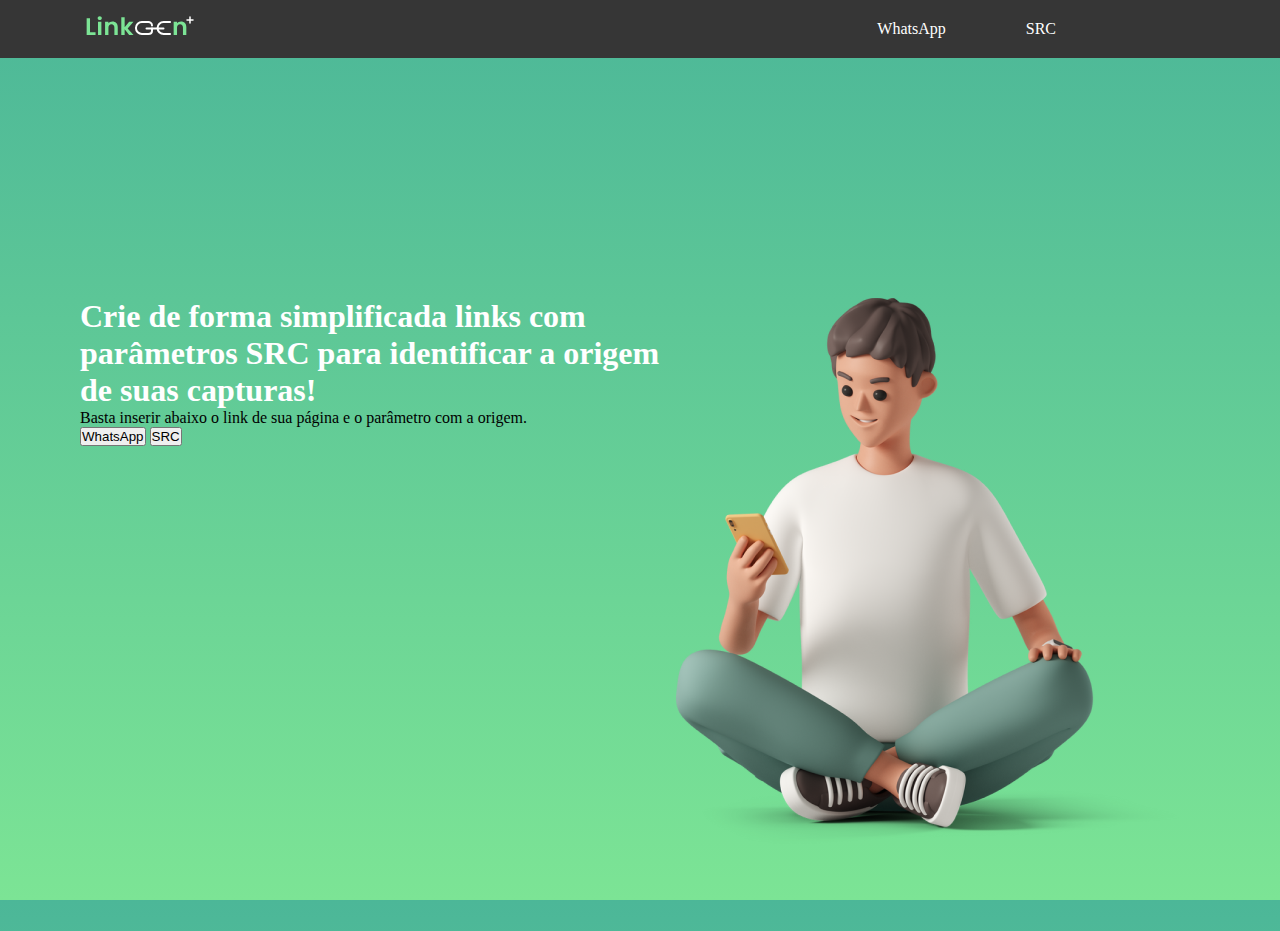
==== index.html @ 42578272 "start projet" ====
<!DOCTYPE html>
<html lang="en">
<head>
    <meta charset="UTF-8">
    <meta http-equiv="X-UA-Compatible" content="IE=edge">
    <meta name="viewport" content="width=device-width, initial-scale=1.0">
    <link rel="stylesheet" href="/style/styles.css">
    <link rel="preconnect" href="https://fonts.gstatic.com" crossorigin>
    <link href="https://fonts.googleapis.com/css2?family=Poppins:wght@100;500;700;900&display=swap" rel="stylesheet"> 
    <title>LinkGen</title>
</head>
<body>
    <header>
        <nav class="navMenu">
            <img src="/img/logo.svg" alt="logo linkgen">
            <ul class="navItems">
            <li><a href="#">WhatsApp</a></li>
            <li><a href="/app-src.html">SRC</a></li>
            </ul>
        </nav>
    </header>
    <section class="mainSection">
        <div class="mainContainer">
            <h1>Crie de forma simplificada links com parâmetros SRC para identificar a origem de suas capturas!</h1>
            <p> Basta inserir abaixo o link de sua página e o parâmetro com a origem.</p>
            <div class="cta">
                <button>WhatsApp</button>
                <button>SRC</button>
            </div>
        </div>
       <img class="personaPic" src="/img/casual-life-3d-14 1.png" alt="">
    </section>


</body>
</html>
---- style/styles.css ----
*{
    box-sizing: border-box;
    padding: 0;
    margin: 0;
}

body{
    background: linear-gradient(180deg, #4CB798 0%, #7CE495 100%);
    height: 100vh;
    font-family: font-family: 'Poppins', sans-serif;
}

.navMenu{
    display: flex;
    justify-content: space-between;
    align-items: center;
    background-color:#363636;
    width: 100%;
    margin: 0;
}

.navMenu a{
    color: #fff;
    text-decoration: none;
}


.navMenu img{
    margin-left: 4rem;
}

.navItems{
    list-style:none;
    display: flex;
    margin-right: 10rem;
}

.navItems li{
   margin: 0rem 4rem 0rem 1rem;
}

.mainContainer h1{
    font-size: 32px;
    font-weight: bold;
    color: #fff;

}

.mainSection{
    display: flex;
    padding: 5rem;
    margin-top: 10rem;
}

.personaPic{
    width: 700px;
    height: auto;
}
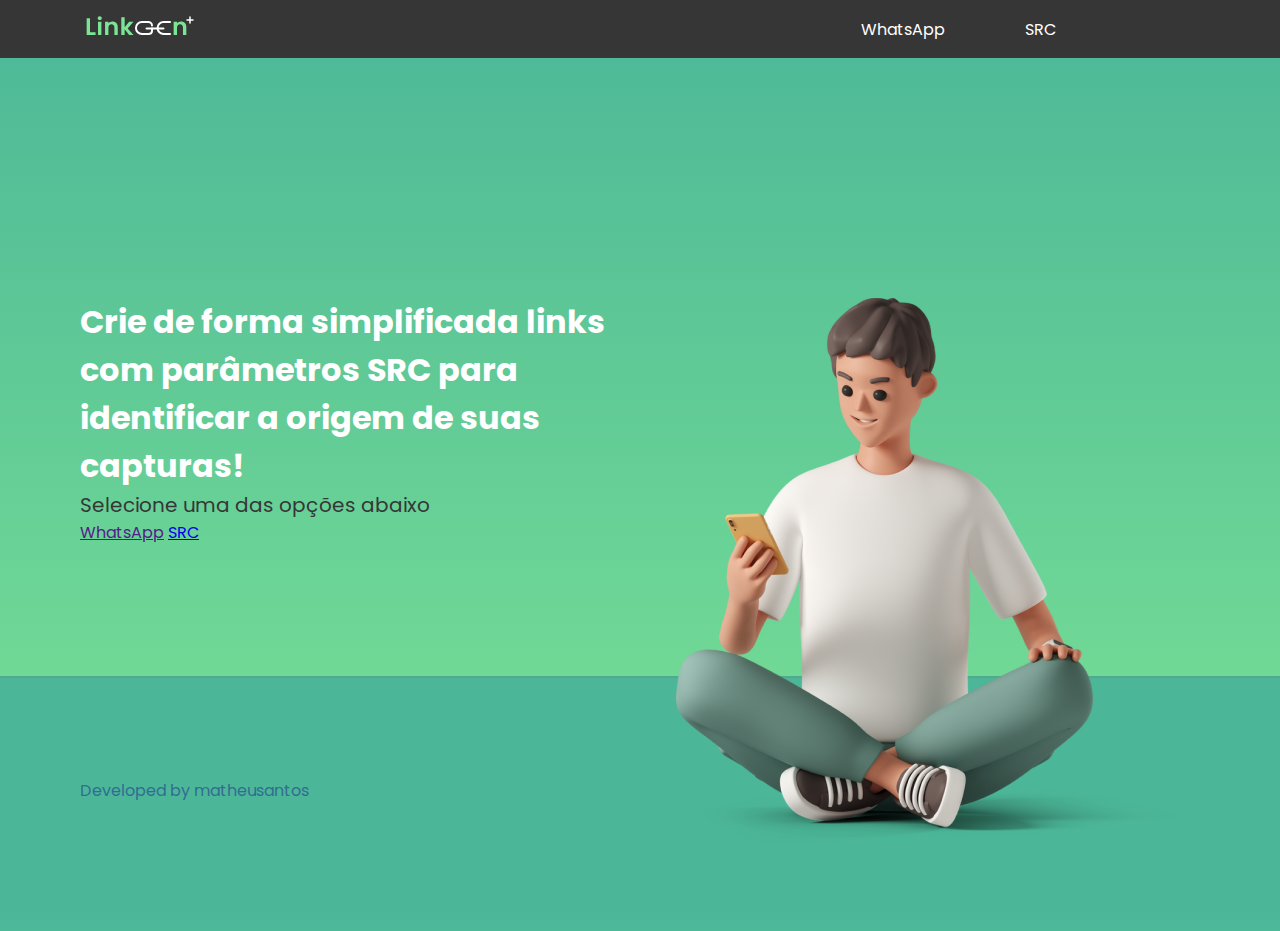
==== commit 27016990: "update" ====
--- a/index.html
+++ b/index.html
@@ -22,15 +22,17 @@
     <section class="mainSection">
         <div class="mainContainer">
             <h1>Crie de forma simplificada links com parâmetros SRC para identificar a origem de suas capturas!</h1>
-            <p> Basta inserir abaixo o link de sua página e o parâmetro com a origem.</p>
+            <p> Selecione uma das opções abaixo</p>
             <div class="cta">
-                <button>WhatsApp</button>
-                <button>SRC</button>
+                <a href="">WhatsApp</a>
+                <a href="/app-src.html">SRC</a>
             </div>
         </div>
        <img class="personaPic" src="/img/casual-life-3d-14 1.png" alt="">
     </section>
-
+    <div class="box">
+        <h4>Developed by matheusantos</h4>
+    </div>
 
 </body>
 </html>--- a/style/styles.css
+++ b/style/styles.css
@@ -4,10 +4,19 @@
     margin: 0;
 }
 
+:root{
+    --dark: #363636;
+    --light-green: #7CE495;
+    --green: #4CB798;
+    --dark-green: #51AA90;
+    --blue: #326C93;
+    --white: #fff;
+}
+
 body{
     background: linear-gradient(180deg, #4CB798 0%, #7CE495 100%);
     height: 100vh;
-    font-family: font-family: 'Poppins', sans-serif;
+    font-family: 'Poppins', sans-serif;
 }
 
 .navMenu{
@@ -46,6 +55,13 @@
 
 }
 
+.mainContainer p{
+    font-size: 20px;
+    font-weight: 400;
+    color: var(--dark);
+
+}
+
 .mainSection{
     display: flex;
     padding: 5rem;
@@ -56,3 +72,21 @@
     width: 700px;
     height: auto;
 }
+
+.box{
+    position: absolute;
+    bottom: 0;
+    width: 100%;
+    height: 14rem;
+    background-color: var(--green);
+    border-top: solid 2px var(--dark-green);
+    z-index: -1;
+}
+
+.box h4{
+    display: flex;
+    margin-top: 100px;
+    margin-left: 80px;
+    color: var(--blue);
+    font-weight: normal;
+}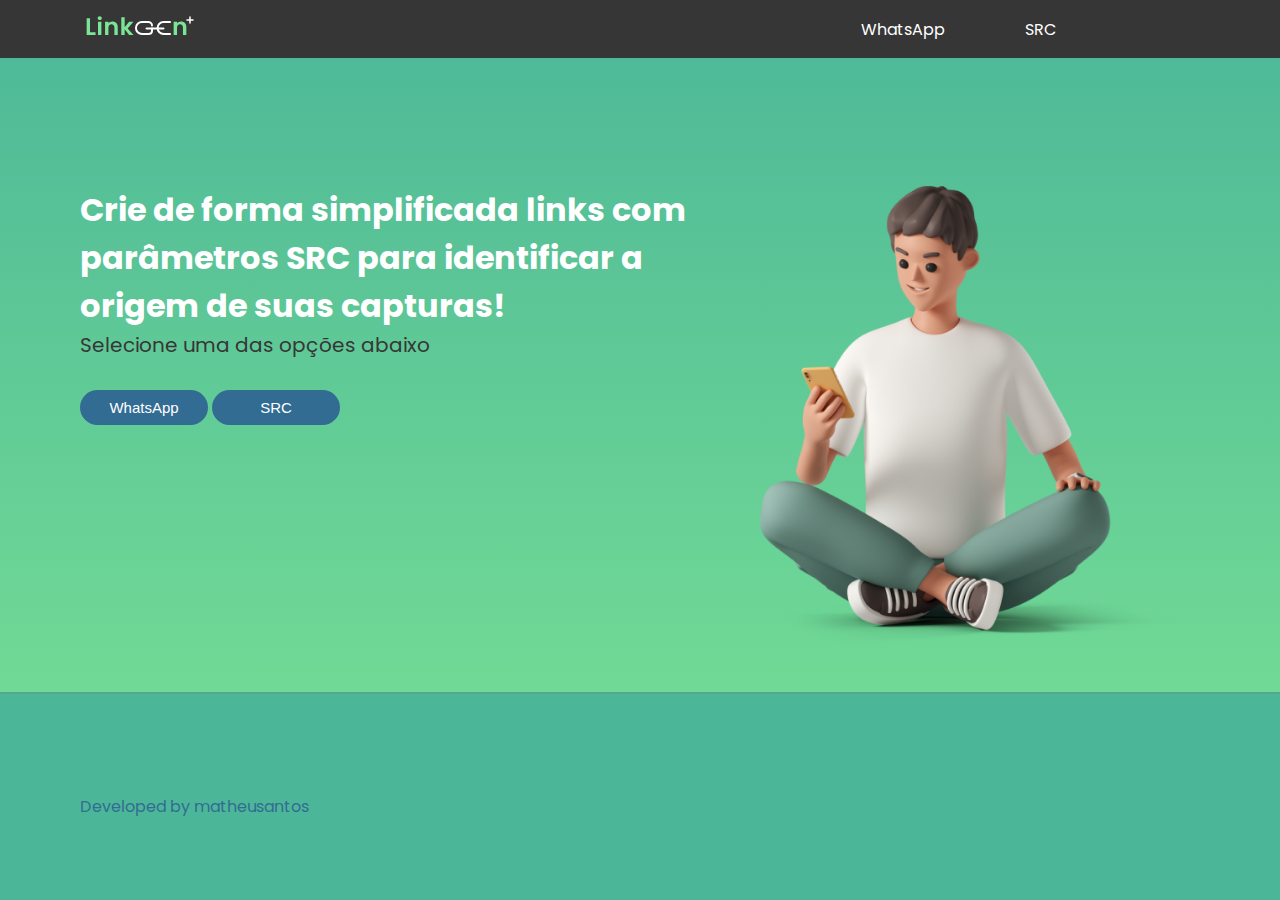
==== commit 548d02f2: "css update" ====
--- a/index.html
+++ b/index.html
@@ -14,8 +14,8 @@
         <nav class="navMenu">
             <img src="/img/logo.svg" alt="logo linkgen">
             <ul class="navItems">
-            <li><a href="#">WhatsApp</a></li>
-            <li><a href="/app-src.html">SRC</a></li>
+            <li><a class="navLink" href="#">WhatsApp</a></li>
+            <li><a class="navLink" href="/app-src.html">SRC</a></li>
             </ul>
         </nav>
     </header>
@@ -24,8 +24,8 @@
             <h1>Crie de forma simplificada links com parâmetros SRC para identificar a origem de suas capturas!</h1>
             <p> Selecione uma das opções abaixo</p>
             <div class="cta">
-                <a href="">WhatsApp</a>
-                <a href="/app-src.html">SRC</a>
+                <a href=""><button class="btn">WhatsApp</button></a>
+                <a href="/app-src.html"><button class="btn">SRC</button></a>
             </div>
         </div>
        <img class="personaPic" src="/img/casual-life-3d-14 1.png" alt="">
--- a/style/styles.css
+++ b/style/styles.css
@@ -65,11 +65,11 @@
 .mainSection{
     display: flex;
     padding: 5rem;
-    margin-top: 10rem;
+    margin-top: 3rem;
 }
 
 .personaPic{
-    width: 700px;
+    width: 440px;
     height: auto;
 }
 
@@ -77,7 +77,7 @@
     position: absolute;
     bottom: 0;
     width: 100%;
-    height: 14rem;
+    height: 13rem;
     background-color: var(--green);
     border-top: solid 2px var(--dark-green);
     z-index: -1;
@@ -89,4 +89,52 @@
     margin-left: 80px;
     color: var(--blue);
     font-weight: normal;
-}+}
+
+
+.btn {
+    width: 8rem;
+    background: var(--blue);
+    height: 2.2rem;
+    border: none;
+    border-radius: 25px;
+    color: var(--white);
+    margin-top: 30px;
+    font-size: 15px;
+    font-weight: normal;
+}
+
+.btn:hover{
+    transition: 0.3s;
+    background: var(--light-green);
+    border: solid 1px var(--white);
+}
+
+
+.navLink:hover{
+    transition: 0.3s;
+    color: var(--light-green);
+}
+
+
+@media (max-width: 900px)
+{
+    .personaPic{
+        display: none;
+    }
+}
+
+
+@media (min-width: 1600px)
+{
+    .personaPic{
+        width: 700px;
+    }
+
+    .mainSection{
+        display: flex;
+        padding: 5rem;
+        margin-top: 10rem;
+    }
+}
+
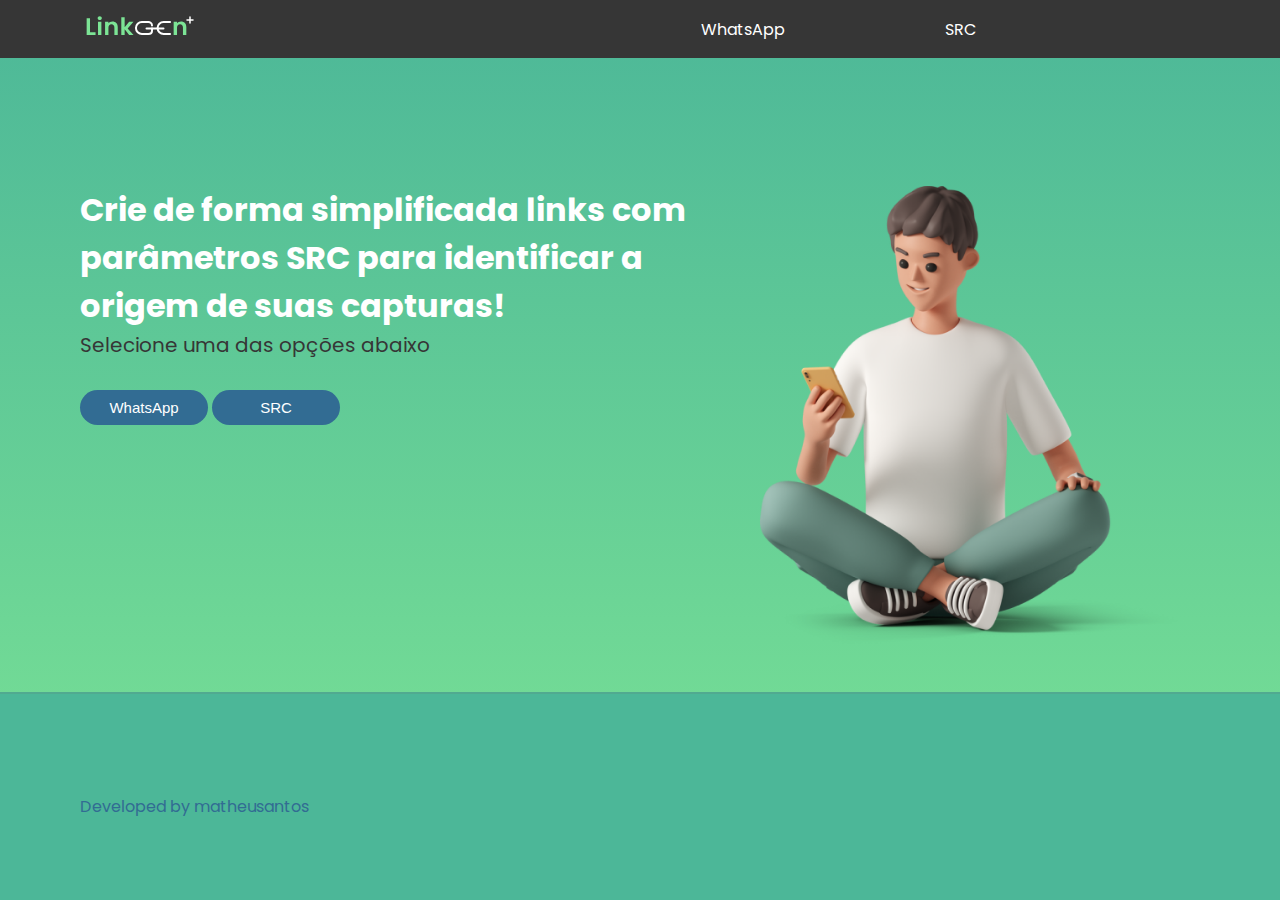
==== commit ab94180e: "Update index.html" ====
--- a/index.html
+++ b/index.html
@@ -4,7 +4,8 @@
     <meta charset="UTF-8">
     <meta http-equiv="X-UA-Compatible" content="IE=edge">
     <meta name="viewport" content="width=device-width, initial-scale=1.0">
-    <link rel="stylesheet" href="/style/styles.css">
+    <link rel="stylesheet" href="./style/styles.css">
+    <link rel="stylesheet" href="./style/src.css">
     <link rel="preconnect" href="https://fonts.gstatic.com" crossorigin>
     <link href="https://fonts.googleapis.com/css2?family=Poppins:wght@100;500;700;900&display=swap" rel="stylesheet"> 
     <title>LinkGen</title>
@@ -12,10 +13,10 @@
 <body>
     <header>
         <nav class="navMenu">
-            <img src="/img/logo.svg" alt="logo linkgen">
+            <img src="./img/logo.svg" alt="logo linkgen">
             <ul class="navItems">
             <li><a class="navLink" href="#">WhatsApp</a></li>
-            <li><a class="navLink" href="/app-src.html">SRC</a></li>
+            <li><a class="navLink" href="./app-src.html">SRC</a></li>
             </ul>
         </nav>
     </header>
@@ -25,14 +26,14 @@
             <p> Selecione uma das opções abaixo</p>
             <div class="cta">
                 <a href=""><button class="btn">WhatsApp</button></a>
-                <a href="/app-src.html"><button class="btn">SRC</button></a>
+                <a href="./app-src.html"><button class="btn">SRC</button></a>
             </div>
         </div>
-       <img class="personaPic" src="/img/casual-life-3d-14 1.png" alt="">
+       <img class="personaPic" src="./img/casual-life-3d-14 1.png" alt="">
     </section>
     <div class="box">
         <h4>Developed by matheusantos</h4>
     </div>
 
 </body>
-</html>+</html>
--- a/style/src.css
+++ b/style/src.css
@@ -0,0 +1,55 @@
+*{
+    box-sizing: border-box;
+    padding: 0;
+    margin: 0;
+}
+
+:root{
+    --dark: #363636;
+    --light-green: #7CE495;
+    --green: #4CB798;
+    --dark-green: #51AA90;
+    --blue: #326C93;
+    --white: #fff;
+}
+
+body{
+    background: linear-gradient(180deg, #4CB798 0%, #7CE495 100%);
+    height: 100vh;
+    font-family: 'Poppins', sans-serif;
+}
+
+header{
+    height: 58px;
+}
+
+.navMenu{
+    display: flex;
+    justify-content: space-between;
+    align-items: center;
+    background-color:#363636;
+    width: 100%;
+    height: 58px;
+    margin: 0;
+}
+
+.navMenu a{
+    color: #fff;
+    text-decoration: none;
+    margin-right: 5rem;
+}
+
+
+.navMenu img{
+    margin-left: 4rem;
+}
+
+.navItems{
+    list-style:none;
+    display: flex;
+    margin-right: 10rem;
+}
+
+.navItems li{
+   margin: 0rem 4rem 0rem 1rem;
+}
